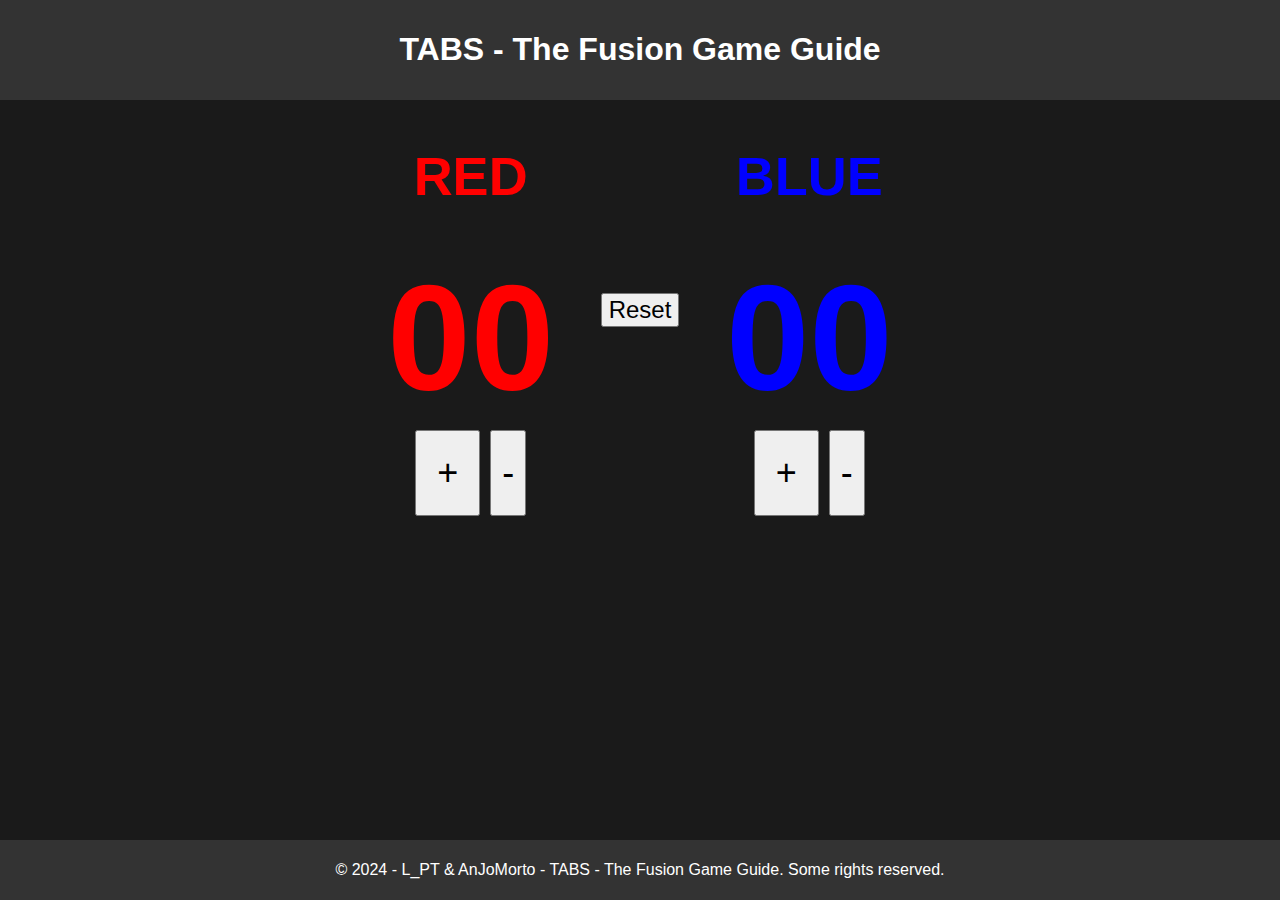
==== index.html @ 20562fbf "Basis" ====
<!DOCTYPE html>
<html lang="en">
  <head>
    <meta charset="UTF-8">
    <meta name="viewport" content="width=device-width, initial-scale=1.0">
    <link rel="stylesheet" href="styles.css">
    <title>TABS - The Fusion Game Guide</title>
  </head>
  <body>
    <header>
      <h1>TABS - The Fusion Game Guide</h1>
    </header>

    <div id="score-table">
      <div id="player1" class="player red">
        <h2>RED</h2>
        <span id="score1">00</span>
        <div class="button-container">
          <button id="plus1" class="red-button">+</button>
          <button id="minus1" class="red-button">-</button>
        </div>
      </div>

      <div id="reset-button">
        <button id="reset">Reset</button>
      </div>

      <div id="player2" class="player blue">
        <h2>BLUE</h2>
        <span id="score2">00</span>
        <div class="button-container">
          <button id="plus2" class="blue-button">+</button>
          <button id="minus2" class="blue-button">-</button>
        </div>
      </div>
    </div>

    <footer>
      <p>&copy; 2024 - L_PT & AnJoMorto - TABS - The Fusion Game Guide. Some rights reserved.</p>
    </footer>

    <!-- Script file for JavaScript logic -->
    <script src="script.js"></script>
  </body>
</html>
---- styles.css ----
body {
    font-family: Arial, sans-serif;
    display: flex;
    flex-direction: column;
    align-items: center;
    min-height: 100vh;
    margin: 0;
    background-color: #1a1a1a; /* Dark mode background color */
    color: #fff; /* Dark mode font color */
    position: relative;
  }
  
  header {
    background-color: #333; /* Dark mode header background color */
    color: #fff;
    padding: 10px;
    text-align: center;
    width: 100%;
    margin-bottom: 0; /* Adjusted margin to remove the gap */
  }
  
  #score-table {
    display: flex;
    justify-content: center;
    align-items: center;
  }
  
  .player {
    display: flex;
    flex-direction: column; /* Display scores in a column */
    align-items: center;
  }
  
  .red {
    color: red; /* Red color for the "RED" string and counter */
    font-size: 36px; /* Larger font size for the "RED" string */
    min-width: 250px;
  }
  
  .blue {
    color: blue; /* Blue color for the "BLUE" string and counter */
    font-size: 36px; /* Larger font size for the "BLUE" string */
    min-width: 250px;
  }
  
  span {
    font-size: 150px; /* Size of the buttons */
    font-weight: bold;
  }
  
  .button-container {
    display: flex;
    justify-content: center;
  }
  
  button {
    font-size: 24px;
    margin: 5px;
  }
  
  /* Adjusted styles for the + and - buttons */
  button#plus1,
  button#plus2 {
    padding: 20px; /* Set padding as a percentage of the button size */
    font-size: 100%; /* Make font size fill up the button size */
  }
  
  button#minus1,
  button#minus2 {
    padding: 10px; /* Set padding as a percentage of the button size */
    font-size: 100%; /* Make font size fill up the button size */
  }
  
  footer {
    background-color: #333; /* Dark mode footer background color */
    color: #fff;
    padding: 5px; /* Adjusted padding for a thinner footer */
    text-align: center;
    width: 100%;
    position: fixed;
    bottom: 0;
  }
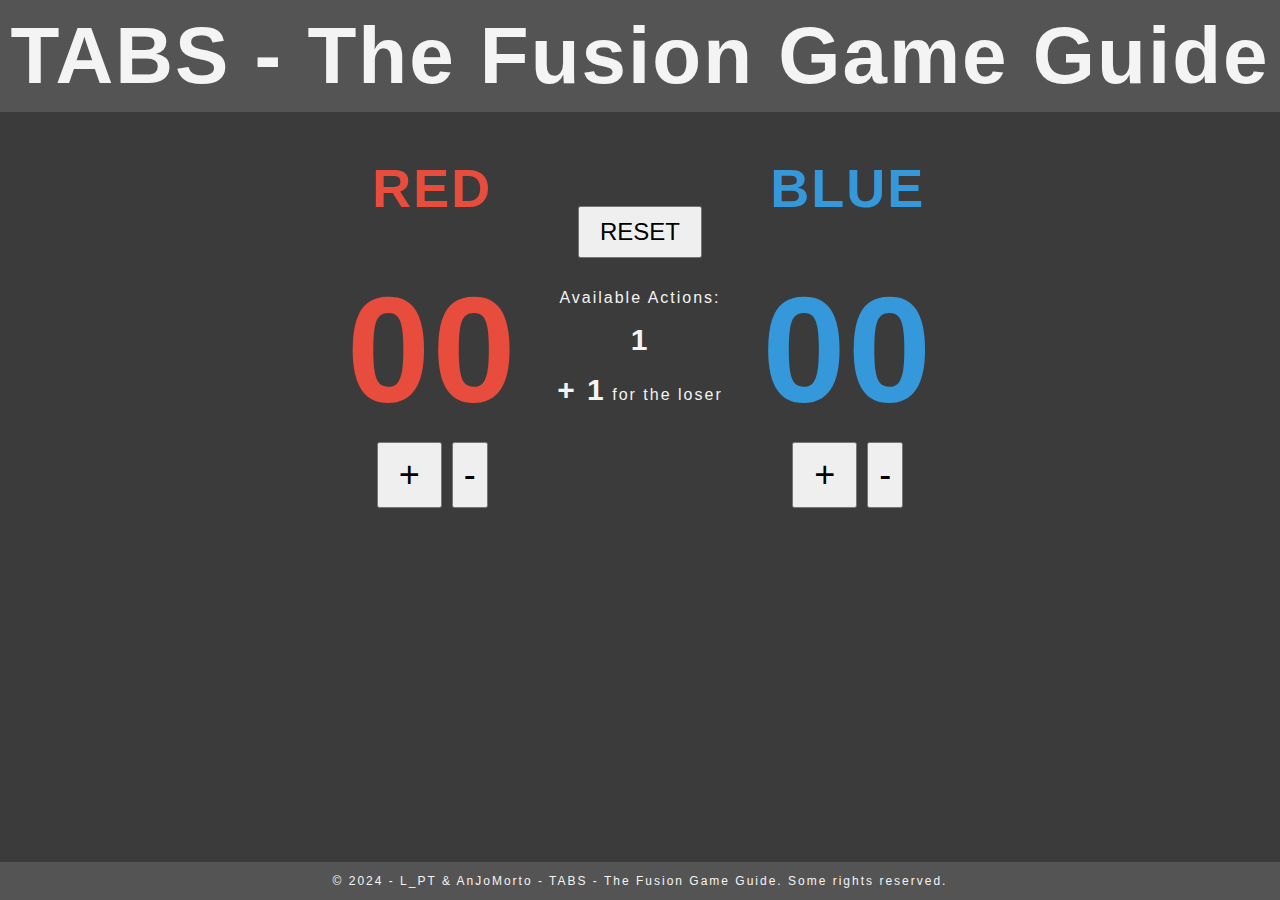
==== commit 14bc057b: "Merge branch 'main' of https://github.com/L-PT-1463/TABS-The_Fusion_Game" ====
--- a/index.html
+++ b/index.html
@@ -8,12 +8,12 @@
   </head>
   <body>
     <header>
-      <h1>TABS - The Fusion Game Guide</h1>
+      <h1 class="header">TABS - The Fusion Game Guide</h1>
     </header>
 
     <div id="score-table">
       <div id="player1" class="player red">
-        <h2>RED</h2>
+        <h2>red</h2>
         <span id="score1">00</span>
         <div class="button-container">
           <button id="plus1" class="red-button">+</button>
@@ -22,11 +22,14 @@
       </div>
 
       <div id="reset-button">
-        <button id="reset">Reset</button>
-      </div>
+        <button id="reset">reset</button>
+        <div id="actions-info">
+            <p>available actions: <span class="numbers">1</span></p>
+        </div>
+      </div>             
 
       <div id="player2" class="player blue">
-        <h2>BLUE</h2>
+        <h2>blue</h2>
         <span id="score2">00</span>
         <div class="button-container">
           <button id="plus2" class="blue-button">+</button>
--- a/styles.css
+++ b/styles.css
@@ -1,22 +1,28 @@
 body {
-    font-family: Arial, sans-serif;
+    font-family: 'Impact', sans-serif; /* A bold, display font */
     display: flex;
     flex-direction: column;
     align-items: center;
     min-height: 100vh;
     margin: 0;
-    background-color: #1a1a1a; /* Dark mode background color */
-    color: #fff; /* Dark mode font color */
+    background-color: #3b3b3b; /* A dark background color */
+    color: #f4f4f4; /* Light font color */
     position: relative;
+    letter-spacing: 2px; /* Added letter spacing */
   }
   
   header {
-    background-color: #333; /* Dark mode header background color */
-    color: #fff;
-    padding: 10px;
+    background-color: #545454; /* A darker header background color */
+    color: #f4f4f4;
     text-align: center;
     width: 100%;
     margin-bottom: 0; /* Adjusted margin to remove the gap */
+    font-size: 40px;
+  }
+
+  .header {
+    margin-top: 10px;
+    margin-bottom: 10px;
   }
   
   #score-table {
@@ -32,15 +38,19 @@
   }
   
   .red {
-    color: red; /* Red color for the "RED" string and counter */
+    color: #e74c3c; /* Red color for the "RED" string and counter */
     font-size: 36px; /* Larger font size for the "RED" string */
+    width: 60px; /* Fixed width for the table cells */
     min-width: 250px;
+    text-transform: uppercase; /* Make the text all capital letters */
   }
   
   .blue {
-    color: blue; /* Blue color for the "BLUE" string and counter */
+    color: #3498db; /* Blue color for the "BLUE" string and counter */
     font-size: 36px; /* Larger font size for the "BLUE" string */
+    width: 60px; /* Fixed width for the table cells */
     min-width: 250px;
+    text-transform: uppercase; /* Make the text all capital letters */
   }
   
   span {
@@ -54,14 +64,32 @@
   }
   
   button {
+    font-family: 'Impact', sans-serif;
     font-size: 24px;
     margin: 5px;
+    text-transform: uppercase; /* Make the text all capital letters */
+  }
+
+  #reset-button {
+    display: flex;
+    flex-direction: column;
+    align-items: center;
+  }
+  
+  #actions-info {
+    text-align: center;
+    margin-top: 10px; /* Added margin for spacing */
+  }
+  
+  #actions-info .numbers, .additional-actions {
+    font-size: 30px; /* Adjusted font size for the numbers */
+    font-weight: bold; /* Optional: Make it bold */
   }
   
   /* Adjusted styles for the + and - buttons */
   button#plus1,
   button#plus2 {
-    padding: 20px; /* Set padding as a percentage of the button size */
+    padding: 1px 20px; /* Set padding as a percentage of the button size */
     font-size: 100%; /* Make font size fill up the button size */
   }
   
@@ -70,13 +98,52 @@
     padding: 10px; /* Set padding as a percentage of the button size */
     font-size: 100%; /* Make font size fill up the button size */
   }
+
+  button#reset {
+    font-family: 'Impact', sans-serif; /* Set font for the Reset button */
+    padding: 10px 20px; /* Adjusted padding for the Reset button */
+    font-size: 24px; /* Font size for the Reset button */
+  }
   
   footer {
-    background-color: #333; /* Dark mode footer background color */
-    color: #fff;
-    padding: 5px; /* Adjusted padding for a thinner footer */
+    background-color: #545454; /* A darker footer background color */
+    color: #f4f4f4;
+    padding: 5x; /* Adjusted padding for a thinner footer */
     text-align: center;
     width: 100%;
     position: fixed;
     bottom: 0;
-  }  +    font-size: 12px;
+  }
+
+/* Adjust the size of the images */
+  img[src*="Red_"] {
+    max-width: 150px;
+    max-height: 150px;
+    margin-bottom: 10px;
+}
+
+  /* Adjust the size of icons */
+  img[src*="_HD_Icon.png"] {
+    max-width: 25px;
+    max-height: 25px;
+    margin-left: 5px;
+    margin-right: 5px;
+}
+
+  .faction {
+    margin-top: 40px;
+    margin-bottom: 10px;
+  }
+
+  .tier {
+    margin-top: 20px;
+}
+
+  .unit {
+    margin-top: 20px;
+}
+
+  .sub_unit {
+    margin-top: 1px;
+}
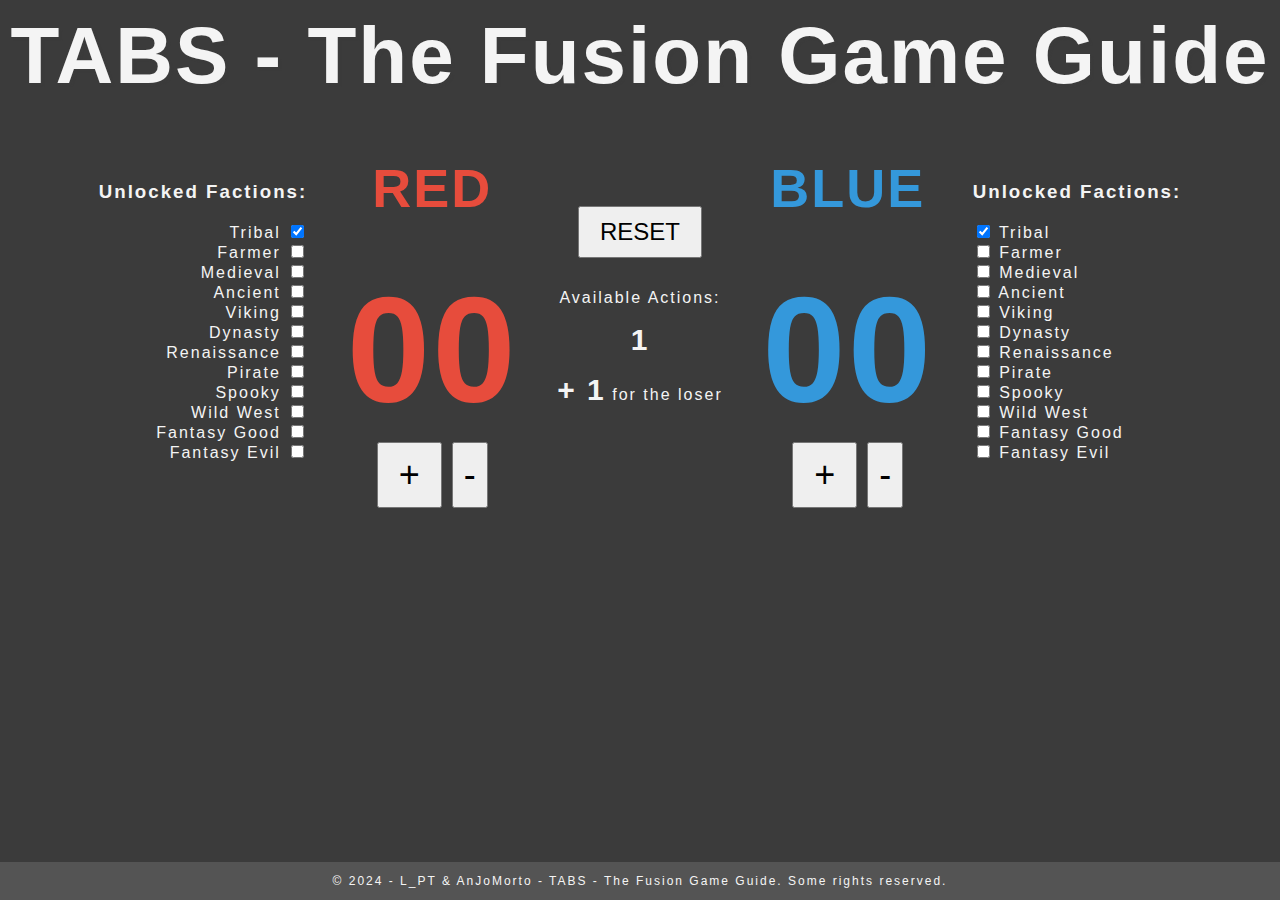
==== commit 08defad6: "Stable checked factions list" ====
--- a/index.html
+++ b/index.html
@@ -12,6 +12,22 @@
     </header>
 
     <div id="score-table">
+      <div id="factions1">
+        <h3>Unlocked Factions:</h3>
+        <label for="tribalToggle1">Tribal <input type="checkbox" id="tribalToggle1" checked></label><br>
+        <label for="farmerToggle1">Farmer <input type="checkbox" id="farmerToggle1"></label><br>
+        <label for="medievalToggle1">Medieval <input type="checkbox" id="medievalToggle1"></label><br>
+        <label for="ancientToggle1">Ancient <input type="checkbox" id="ancientToggle1"></label><br>
+        <label for="vikingToggle1">Viking <input type="checkbox" id="vikingToggle1"></label><br>
+        <label for="dynastyToggle1">Dynasty <input type="checkbox" id="dynastyToggle1"></label><br>
+        <label for="renaissanceToggle1">Renaissance <input type="checkbox" id="renaissanceToggle1"></label><br>
+        <label for="pirateToggle1">Pirate <input type="checkbox" id="pirateToggle1"></label><br>
+        <label for="spookyToggle1">Spooky <input type="checkbox" id="spookyToggle1"></label><br>
+        <label for="wildWestToggle1">Wild West <input type="checkbox" id="wildWestToggle1"></label><br>
+        <label for="fantasyGoodToggle1">Fantasy Good <input type="checkbox" id="fantasyGoodToggle1"></label><br>
+        <label for="fantasyEvilToggle1">Fantasy Evil <input type="checkbox" id="fantasyEvilToggle1"></label><br>
+      </div>
+
       <div id="player1" class="player red">
         <h2>red</h2>
         <span id="score1">00</span>
@@ -36,6 +52,22 @@
           <button id="minus2" class="blue-button">-</button>
         </div>
       </div>
+      
+      <div id="factions2">
+        <h3>Unlocked Factions:</h3>
+        <label><input type="checkbox" id="tribalToggle2" checked> Tribal</label><br>
+        <label><input type="checkbox" id="farmerToggle2"> Farmer</label><br>
+        <label><input type="checkbox" id="medievalToggle2"> Medieval</label><br>
+        <label><input type="checkbox" id="ancientToggle2"> Ancient</label><br>
+        <label><input type="checkbox" id="vikingToggle2"> Viking</label><br>
+        <label><input type="checkbox" id="dynastyToggle2"> Dynasty</label><br>
+        <label><input type="checkbox" id="renaissanceToggle2"> Renaissance</label><br>
+        <label><input type="checkbox" id="pirateToggle2"> Pirate</label><br>
+        <label><input type="checkbox" id="spookyToggle2"> Spooky</label><br>
+        <label><input type="checkbox" id="wildWestToggle2"> Wild West</label><br>
+        <label><input type="checkbox" id="fantasyGoodToggle2"> Fantasy Good</label><br>
+        <label><input type="checkbox" id="fantasyEvilToggle2"> Fantasy Evil</label><br>
+      </div>      
     </div>
 
     <footer>
@@ -45,4 +77,4 @@
     <!-- Script file for JavaScript logic -->
     <script src="script.js"></script>
   </body>
-</html>
+</html>--- a/styles.css
+++ b/styles.css
@@ -12,7 +12,9 @@
   }
   
   header {
-    background-color: #545454; /* A darker header background color */
+    background-image: url('images/tabs_header.png'); /* Set the background image */
+    background-size: cover; /* Cover the entire header with the background image */
+    background-position: 100% 70%; /* Center the background image */
     color: #f4f4f4;
     text-align: center;
     width: 100%;
@@ -23,6 +25,7 @@
   .header {
     margin-top: 10px;
     margin-bottom: 10px;
+    text-shadow: 3px 3px 1px #3b3b3b;
   }
   
   #score-table {
@@ -147,3 +150,12 @@
   .sub_unit {
     margin-top: 1px;
 }
+
+#factions1 {
+  text-align: right;
+  font-family: 'Helvetica', sans-serif;
+}
+
+#factions2 {
+  font-family: 'Helvetica', sans-serif;
+}